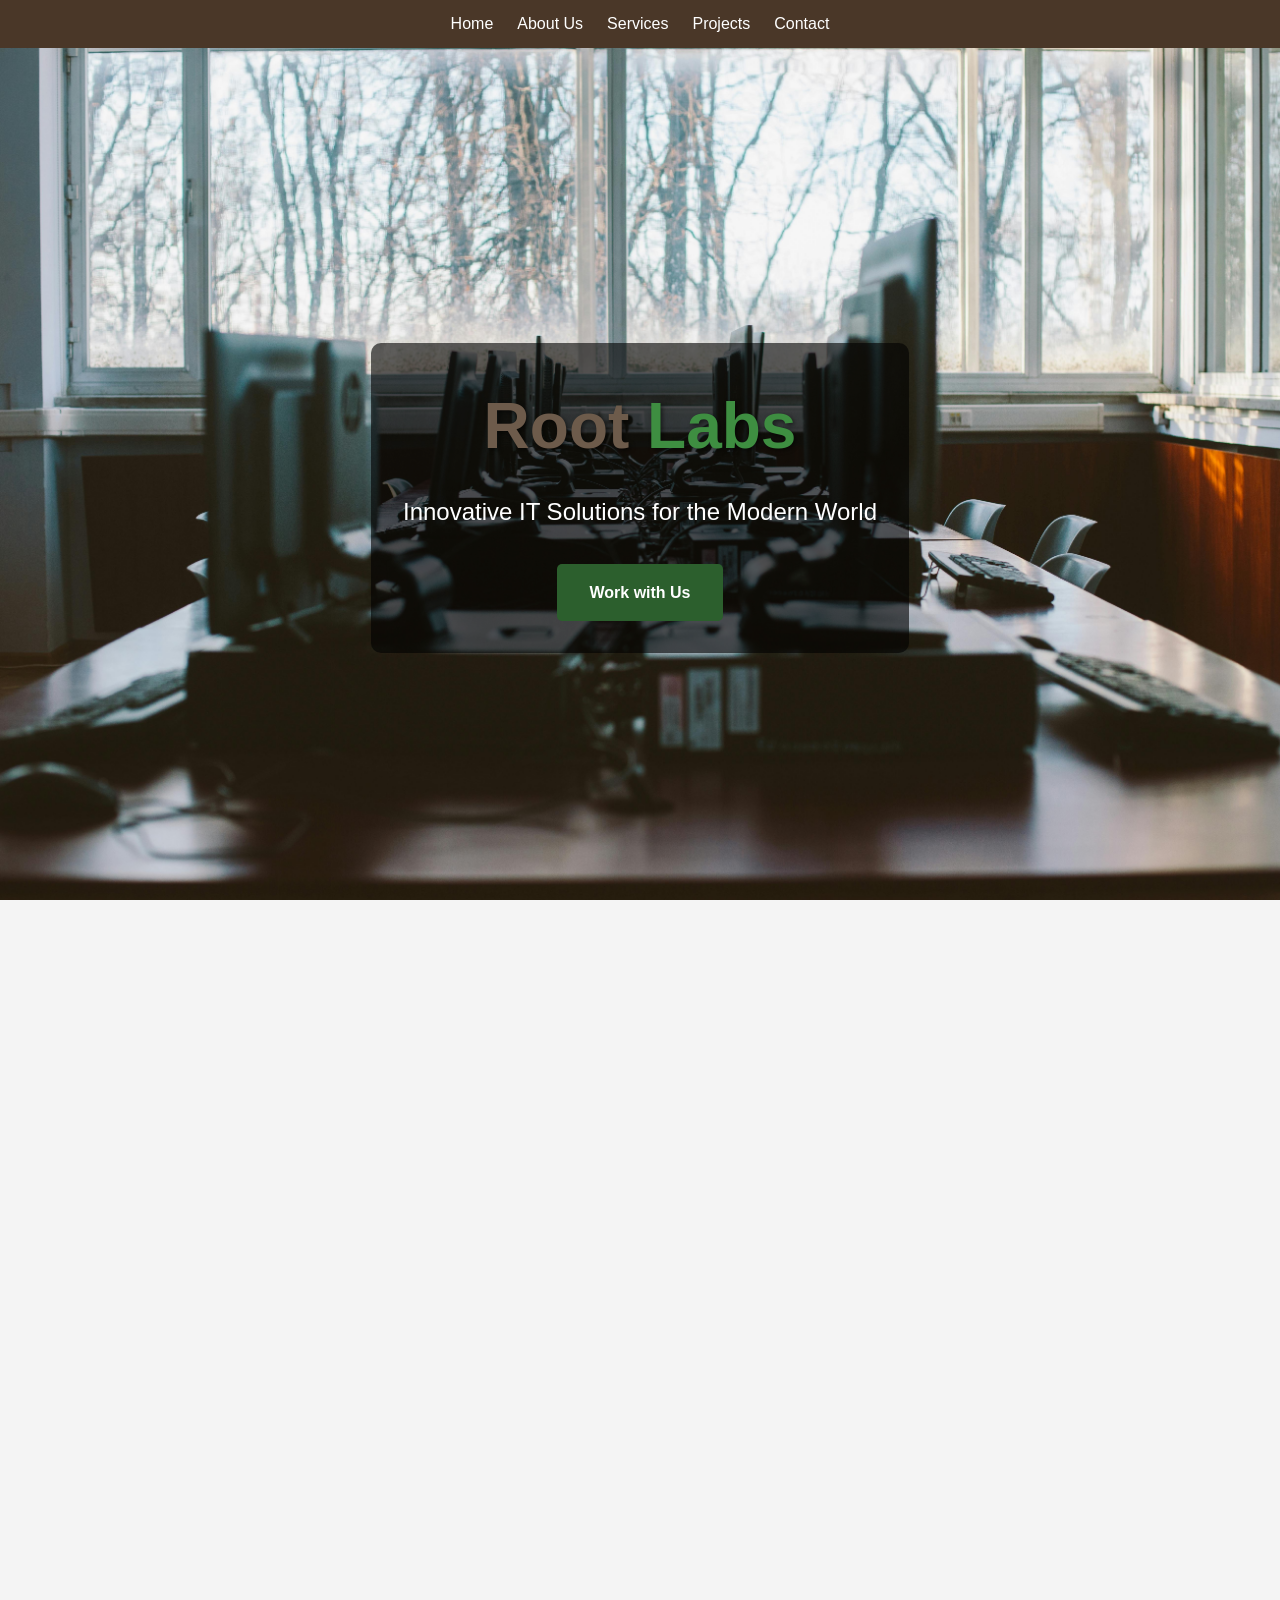
==== index.html @ 2df0085b "initial commit" ====
<!DOCTYPE html>
<html lang="en">
<head>
  <meta charset="UTF-8">
  <meta name="viewport" content="width=device-width, initial-scale=1.0">
  <title>Root Labs - Innovative IT Solutions</title>
  <link rel="stylesheet" href="style.css">
  <link rel="icon" type="image/png" href="images/root-tab-icon.png">
  <link rel="stylesheet" href="https://cdnjs.cloudflare.com/ajax/libs/font-awesome/6.1.1/css/all.min.css">
  <script src="script.js" defer></script>
</head>
<body>
  <header>
    <nav id="mainNav">
      <ul>
        <li><a href="index.html">Home</a></li>
        <li><a href="about.html">About Us</a></li>
        <li><a href="services.html">Services</a></li>
        <li><a href="projects.html">Projects</a></li>
        <li><a href="contact.html">Contact</a></li>
      </ul>
    </nav>
  </header>

  <main>
    <section class="hero">
      <div class="hero-content">
        <h1><span>Root</span> <span>Labs</span></h1>
        <p>Innovative IT Solutions for the Modern World</p>
        <a href="contact.html" class="cta-button">Work with Us</a>
      </div>
    </section>

    <section id="our-services" class="content-section">
      <h2 class="section-title">Our Services</h2>
      <div class="services-grid">
        <div class="service-item">
          <i class="fas fa-code"></i>
          <h3>Web Development</h3>
          <p>Custom websites and web applications tailored to your needs</p>
        </div>
        <div class="service-item">
          <i class="fas fa-cubes"></i>
          <h3>3D Printing</h3>
          <p>Rapid prototyping and custom manufacturing solutions</p>
        </div>
        <div class="service-item">
          <i class="fas fa-shield-alt"></i>
          <h3>Cybersecurity</h3>
          <p>Protecting your digital assets with advanced security measures</p>
        </div>
        <div class="service-item">
          <i class="fas fa-laptop-code"></i>
          <h3>Software Development</h3>
          <p>Bespoke software solutions to streamline your business processes</p>
        </div>
      </div>
    </section>

    <section id="our-projects" class="content-section">
      <h2 class="section-title">Featured Projects</h2>
      <div class="carousel-container">
        <div class="carousel">
          <div class="carousel-item">
            <img src="images/project1.jpg" alt="Web Development Project">
            <div class="project-info">
              <h3>E-commerce Platform</h3>
              <p>A scalable online store with advanced features and secure payment integration</p>
            </div>
          </div>
          <div class="carousel-item">
            <img src="images/3dprinting.jpg" alt="3D Printing Project">
            <div class="project-info">
              <h3>Custom Medical Devices</h3>
              <p>3D printed prosthetics and medical tools for improved patient care</p>
            </div>
          </div>
          <div class="carousel-item">
            <img src="images/project2.jpg" alt="Cybersecurity Project">
            <div class="project-info">
              <h3>Network Security Overhaul</h3>
              <p>Comprehensive security upgrade for a large corporate network</p>
            </div>
          </div>
        </div>
        <button class="carousel-button prev">&lt;</button>
        <button class="carousel-button next">&gt;</button>
      </div>
      <div class="carousel-indicators"></div>
    </section>

    <section id="testimonials" class="content-section">
      <h2 class="section-title">What Our Clients Say</h2>
      <div class="testimonial-container">
        <div class="testimonial">
          <p>"Root Labs transformed our online presence with a stunning website that perfectly captures our brand."</p>
          <cite>- John Doe, CEO of TechCorp</cite>
        </div>
        <div class="testimonial">
          <p>"Their 3D printing expertise helped us bring our product to market faster than we ever thought possible."</p>
          <cite>- Jane Smith, Founder of InnovateMed</cite>
        </div>
      </div>
    </section>

    <section class="cta-section">
      <h2>Ready to bring your ideas to life?</h2>
      <p>Let's collaborate on your next project and create something amazing together.</p>
      <a href="contact.html" class="cta-button">Work with Us</a>
    </section>
  </main>

  <footer>
    <div class="footer-content">
      <div class="footer-info">
        <h3>Root Labs</h3>
        <div class="footer-about">
          <p>Two IT pros with 10+ years of combined experience. We specialize in web & software development, 3D printing & design, networking, and cybersecurity.</p>
        </div>
        <div class="footer-contact">
          <p>Email: <a href="mailto:help@rootlabs.com">help@rootlabs.com</a></p>
        </div>
        <div class="footer-creators">
          <p>Founded by James Samford and Kyle King</p>
        </div>
      </div>
      <div class="footer-map">
        <iframe src="https://www.google.com/maps/embed?pb=!1m18!1m12!1m3!1d100940.14245968236!2d-87.62579146947!3d37.97467371722881!2m3!1f0!2f0!3f0!3m2!1i1024!2i768!4f13.1!3m3!1m2!1s0x886ca37b9da4a7b9%3A0x26ea92b7c0c6a6a6!2sEvansville%2C%20IN!5e0!3m2!1sen!2sus!4v1651234567890!5m2!1sen!2sus" allowfullscreen="" loading="lazy"></iframe>
      </div>
    </div>
  </footer>
</body>
</html>
---- style.css ----
/* Reset default margins and paddings */
* {
  margin: 0;
  padding: 0;
  box-sizing: border-box;
}

html,
body {
  width: 100%;
  height: 100%;
  margin: 0;
  padding: 0;
  overflow-x: hidden;
}

body {
  font-family: 'Arial', sans-serif;
  line-height: 1.6;
  color: var(--text-dark);
  background-color: var(--background-light);
}

:root {
  --root-brown: #4a3728;
  --root-brown-light: #6d5b4b;
  --labs-green: #2c5f2d;
  --labs-green-light: #3e8e41;
  --text-dark: #333333;
  --text-light: #ffffff;
  --background-light: #f4f4f4;
  --background-dark: #333333;
}

/* Navigation styles */
#mainNav {
  background-color: var(--root-brown);
  padding: 0.7rem 0;
  /* Reduced padding */
}

#mainNav ul {
  list-style-type: none;
  display: flex;
  justify-content: center;
  max-width: 1200px;
  margin: 0 auto;
  padding: 0 20px;
}

#mainNav li {
  margin: 0 12px;
  /* Slightly reduced margin */
}

#mainNav a {
  color: var(--text-light);
  text-decoration: none;
  font-size: 1rem;
  /* Slightly reduced font size */
  transition: color 0.3s ease;
}

#mainNav a:hover {
  color: var(--labs-green-light);
}

/* Hero section styles */
.hero {
  background-image: url('images/root-labs-stock-image.jpg');
  background-size: cover;
  background-position: center;
  height: 100vh;
  display: flex;
  align-items: center;
  justify-content: center;
  text-align: center;
}

.hero-content {
  background-color: rgba(0, 0, 0, 0.6);
  /* Semi-transparent black background */
  padding: 2rem;
  border-radius: 10px;
  max-width: 600px;
}

.hero h1 {
  font-size: 4rem;
  margin-bottom: 1rem;
  color: var(--text-light);
  /* Light text color for better contrast */
  text-shadow: 2px 2px 4px rgba(0, 0, 0, 0.5);
  /* Text shadow for better readability */
}

.hero h1 span:first-child {
  color: var(--root-brown-light);
}

.hero h1 span:last-child {
  color: var(--labs-green-light);
}

.hero p {
  font-size: 1.5rem;
  margin-bottom: 2rem;
  color: var(--text-light);
}

/* About page specific hero styles */
.about-hero .hero-content h1 {
  font-size: 3.5rem;
  /* Adjust as needed */
}

.about-hero .hero-content h1 span:first-child {
  color: var(--labs-green-light);
  /* "About" in green */
  display: block;
  /* Make "About" appear on its own line */
  font-size: 2.5rem;
  /* Smaller size for "About" */
  margin-bottom: 0.5rem;
}

.about-hero .hero-content h1 span:nth-child(2) {
  color: var(--root-brown-light);
  /* "Root" in brown */
}

.about-hero .hero-content h1 span:last-child {
  color: var(--labs-green-light);
  /* "Labs" in green */
}

/* Content section styles */
.content-section {
  max-width: 1200px;
  margin: 0 auto;
  padding: 4rem 2rem;
}

.section-title {
  text-align: center;
  font-size: 2.5rem;
  color: var(--root-brown);
  margin-bottom: 3rem;
}

/* Services section styles */
.services-grid {
  display: grid;
  grid-template-columns: repeat(auto-fit, minmax(250px, 1fr));
  gap: 2rem;
}

.service-item {
  background-color: var(--background-light);
  padding: 2rem;
  border-radius: 10px;
  text-align: center;
  transition: transform 0.3s ease;
  box-shadow: 0 4px 6px rgba(0, 0, 0, 0.1);
}

.service-item:hover {
  transform: translateY(-5px);
}

.service-item i {
  font-size: 3rem;
  color: var(--labs-green);
  margin-bottom: 1rem;
}

.service-item h3 {
  font-size: 1.5rem;
  margin-bottom: 1rem;
  color: var(--root-brown);
}

/* Projects section styles */
.carousel-container {
  position: relative;
  max-width: 800px;
  margin: 0 auto;
  overflow: hidden;
  border-radius: 10px;
  /* This will round the corners */
  box-shadow: 0 4px 6px rgba(0, 0, 0, 0.1);
  /* Optional: adds a subtle shadow for depth */
}

.carousel {
  display: flex;
  transition: transform 0.5s ease-in-out;
}

.carousel-item {
  flex: 0 0 100%;
  padding: 20px;
  box-sizing: border-box;
  background-color: var(--background-light);
  /* Light background */
  border: 1px solid #ddd;
  /* Light border */
}

.carousel-item img {
  width: 100%;
  height: 300px;
  object-fit: cover;
  border-radius: 10px;
  /* This will round the corners of the images */
}

.project-info {
  margin-top: 20px;
}

.carousel-button {
  position: absolute;
  top: 50%;
  transform: translateY(-50%);
  background-color: var(--root-brown);
  color: var(--text-light);
  border: none;
  padding: 10px 15px;
  cursor: pointer;
  font-size: 18px;
  transition: background-color 0.3s;
  z-index: 10;
}

.carousel-button:hover {
  background-color: var(--labs-green);
}

.carousel-button.prev {
  left: 10px;
}

.carousel-button.next {
  right: 10px;
}

/* Testimonial section styles */
.testimonial-container {
  display: flex;
  flex-wrap: wrap;
  justify-content: center;
  gap: 2rem;
}

.testimonial {
  background-color: var(--background-light);
  padding: 2rem;
  border-radius: 10px;
  max-width: 400px;
  text-align: center;
}

.testimonial p {
  font-style: italic;
  margin-bottom: 1rem;
}

.testimonial cite {
  font-weight: bold;
}

/* CTA section styles */
.cta-section {
  background-color: var(--labs-green);
  color: var(--text-light);
  text-align: center;
  padding: 4rem 2rem;
}

.cta-section h2 {
  font-size: 2.5rem;
  margin-bottom: 1rem;
}

.cta-section p {
  font-size: 1.2rem;
  margin-bottom: 2rem;
}

.cta-button {
  display: inline-block;
  background-color: var(--labs-green);
  color: var(--text-light);
  padding: 1rem 2rem;
  border-radius: 5px;
  text-decoration: none;
  font-weight: bold;
  transition: background-color 0.3s ease;
}

.cta-button:hover {
  background-color: var(--root-brown);
}

/* Footer styles */
footer {
  background-color: var(--root-brown);
  color: var(--text-light);
  padding: 20px 0;
  /* Reduced padding */
}

.footer-content {
  display: flex;
  justify-content: space-between;
  max-width: 1200px;
  margin: 0 auto;
  padding: 0 20px;
}

.footer-info {
  flex: 1;
  margin-right: 20px;
  /* Reduced margin */
}

.footer-map {
  flex: 1;
  height: 200px;
  /* Reduced height */
  max-width: 300px;
  /* Added max-width to limit map size */
}

.footer-map iframe {
  width: 100%;
  height: 100%;
  border: none;
}

.footer-about {
  margin-top: 10px;
  /* Reduced margin */
  font-size: 0.9em;
  /* Slightly smaller font */
  line-height: 1.3;
  /* Reduced line height */
}

.footer-contact {
  margin-top: 10px;
  /* Reduced margin */
}

.footer-creators {
  margin-top: 5px;
  /* Reduced margin */
  font-size: 0.8em;
  /* Smaller font */
}

.footer-info h3 {
  margin-bottom: 5px;
  /* Reduced margin */
  font-size: 1.1em;
  /* Slightly smaller font */
}

.footer-contact a {
  color: var(--labs-green-light);
  text-decoration: none;
}

.footer-contact a:hover {
  text-decoration: underline;
}

/* Responsive adjustments */
@media (max-width: 768px) {
  .footer-content {
    flex-direction: column;
  }

  .footer-info,
  .footer-map {
    margin-right: 0;
    margin-bottom: 20px;
  }

  .footer-map {
    max-width: 100%;
    /* Allow full width on small screens */
  }
}

/* Responsive design */
@media (max-width: 768px) {
  .hero h1 {
    font-size: 3rem;
  }

  .hero p {
    font-size: 1.2rem;
  }

  .section-title {
    font-size: 2rem;
  }

  .footer-content {
    flex-direction: column;
  }

  .footer-info,
  .footer-map {
    margin-right: 0;
    margin-bottom: 2rem;
  }
}

/* Carousel indicators */
.carousel-indicators {
  text-align: center;
  margin-top: 10px;
}

.indicator {
  display: inline-block;
  width: 10px;
  height: 10px;
  border-radius: 50%;
  background-color: #bbb;
  margin: 0 5px;
  cursor: pointer;
}

.indicator.active {
  background-color: #333;
}

/* About page styles */
.about-header {
  background-color: var(--root-brown-light);
  color: var(--text-light);
  padding: 4rem 2rem;
  text-align: center;
}

.about-header h1 {
  font-size: 3rem;
  color: var(--text-light);
  margin-bottom: 1rem;
}

.about-header p {
  font-size: 1.2rem;
  color: var(--background-light);
  max-width: 600px;
  margin: 0 auto;
}

.team-section {
  padding: 4rem 2rem;
  background-color: var(--background-light);
}

.team-members {
  display: flex;
  flex-wrap: wrap;
  justify-content: center;
  gap: 4rem;
  max-width: 1200px;
  margin: 0 auto;
}

.team-member {
  flex-basis: calc(50% - 2rem);
  max-width: 500px;
  display: flex;
  flex-direction: column;
  align-items: center;
}

.team-photo-container {
  width: 250px;
  height: 250px;
  border-radius: 50%;
  overflow: hidden;
  margin-bottom: 2rem;
  box-shadow: 0 4px 6px rgba(0, 0, 0, 0.1);
}

.team-photo {
  width: 100%;
  height: 100%;
  object-fit: cover;
}

.team-info {
  text-align: center;
}

.team-info h3 {
  font-size: 1.8rem;
  margin-bottom: 0.5rem;
  color: var(--root-brown);
}

.role {
  color: var(--labs-green);
  font-weight: bold;
  margin-bottom: 1rem;
  font-size: 1.1rem;
}

.team-info p {
  margin-bottom: 1rem;
  color: var(--text-dark);
  line-height: 1.6;
}

.skills {
  list-style-type: none;
  padding: 0;
  margin-top: 1rem;
  display: flex;
  flex-wrap: wrap;
  justify-content: center;
}

.skills li {
  background-color: var(--labs-green-light);
  padding: 0.3rem 0.8rem;
  border-radius: 20px;
  margin: 0.25rem;
  font-size: 0.9rem;
  color: var(--text-light);
}

@media (max-width: 768px) {
  .team-member {
    flex-basis: 100%;
  }
}

/* Services page styles */
.services-hero {
  background-image: url('images/root-labs-stock-image.jpg');
  /* Replace with your services hero image */
}

/* Projects page styles */
.projects-hero {
  background-image: url('images/root-labs-stock-image.jpg');
  /* Replace with your projects hero image */
}

.projects-grid {
  display: grid;
  grid-template-columns: repeat(auto-fit, minmax(250px, 1fr));
  gap: 2rem;
}

.project-item {
  background-color: var(--background-light);
  border-radius: 10px;
  overflow: hidden;
  box-shadow: 0 4px 6px rgba(0, 0, 0, 0.1);
  transition: transform 0.3s ease;
}

.project-item:hover {
  transform: translateY(-5px);
}

.project-item img {
  width: 100%;
  height: 200px;
  object-fit: cover;
}

.project-item h3 {
  font-size: 1.3rem;
  margin: 1rem;
  color: var(--root-brown);
}

.project-item p {
  margin: 0 1rem 1rem;
  font-size: 0.9rem;
}

.project-link {
  display: inline-block;
  margin: 0 1rem 1rem;
  color: var(--labs-green);
  text-decoration: none;
  font-weight: bold;
  transition: color 0.3s ease;
}

.project-link:hover {
  color: var(--root-brown);
}

.project-link i {
  margin-left: 5px;
}

/* Contact page styles */
.contact-section {
  background-color: #f8f9fa;
  padding: 4rem 0;
}

.contact-container {
  display: flex;
  max-width: 1200px;
  margin: 0 auto;
  gap: 4rem;
}

.contact-info,
.contact-form {
  flex: 1;
}

.contact-info h2 {
  color: var(--root-brown);
  font-size: 2.5rem;
  margin-bottom: 1rem;
}

.contact-info p {
  color: #6c757d;
  margin-bottom: 2rem;
  line-height: 1.6;
}

.contact-details {
  list-style-type: none;
  padding: 0;
}

.contact-details li {
  display: flex;
  align-items: center;
  margin-bottom: 1rem;
  color: #495057;
}

.contact-details i {
  color: var(--labs-green);
  font-size: 1.2rem;
  margin-right: 1rem;
  width: 20px;
  text-align: center;
}

.contact-details span {
  font-weight: bold;
  margin-right: 0.5rem;
}

.contact-details a {
  color: var(--labs-green);
  text-decoration: none;
  transition: color 0.3s ease;
}

.contact-details a:hover {
  color: var(--root-brown);
}

@media (max-width: 768px) {
  .contact-container {
    flex-direction: column;
  }
}

.contact-form h2 {
  color: var(--root-brown);
  font-size: 2.5rem;
  margin-bottom: 1rem;
}

.form-group {
  margin-bottom: 1.5rem;
}

.form-group label {
  display: block;
  margin-bottom: 0.5rem;
  color: #495057;
  font-weight: bold;
}

.form-group input,
.form-group textarea {
  width: 100%;
  padding: 0.75rem;
  border: 1px solid #ced4da;
  border-radius: 4px;
  font-size: 1rem;
  transition: border-color 0.3s ease;
}

.form-group input:focus,
.form-group textarea:focus {
  outline: none;
  border-color: var(--labs-green);
  box-shadow: 0 0 0 0.2rem rgba(46, 125, 50, 0.25);
}

.form-group textarea {
  height: 150px;
  resize: vertical;
}

.submit-btn {
  background-color: var(--labs-green);
  color: #ffffff;
  border: none;
  padding: 0.75rem 1.5rem;
  font-size: 1rem;
  border-radius: 4px;
  cursor: pointer;
  transition: background-color 0.3s ease;
}

.submit-btn:hover {
  background-color: var(--root-brown);
}

@media (max-width: 768px) {
  .contact-form {
    margin-top: 2rem;
  }
}

.about-hero {
  background-image: url('images/root-labs-stock-image.jpg');
  background-size: cover;
  background-position: center;
}

.about-section,
.mission-section,
.team-section {
  padding: 4rem 0;
}

.about-container,
.mission-container {
  max-width: 1200px;
  margin: 0 auto;
  padding: 0 2rem;
}

.about-container {
  display: flex;
  align-items: center;
  gap: 4rem;
}

.about-text {
  flex: 1;
}

.about-image {
  flex: 1;
}

.about-image img {
  width: 100%;
  border-radius: 8px;
  box-shadow: 0 4px 6px rgba(0, 0, 0, 0.1);
}

.about-section h2,
.mission-section h2,
.team-section h2 {
  color: var(--root-brown);
  font-size: 2.5rem;
  margin-bottom: 1.5rem;
}

.about-section p,
.mission-section p {
  color: #495057;
  line-height: 1.6;
  margin-bottom: 1rem;
}

.mission-section {
  background-color: #f8f9fa;
}

.team-section {
  text-align: center;
}

.team-container {
  display: flex;
  justify-content: center;
  gap: 4rem;
  margin-top: 2rem;
}

.team-member {
  max-width: 300px;
}

.team-member img {
  width: 200px;
  height: 200px;
  border-radius: 50%;
  object-fit: cover;
  margin-bottom: 1rem;
}

.team-member h3 {
  color: var(--labs-green);
  margin-bottom: 0.5rem;
}

.team-member p {
  color: #6c757d;
}

@media (max-width: 768px) {
  .about-container {
    flex-direction: column;
  }

  .team-container {
    flex-direction: column;
    align-items: center;
  }
}
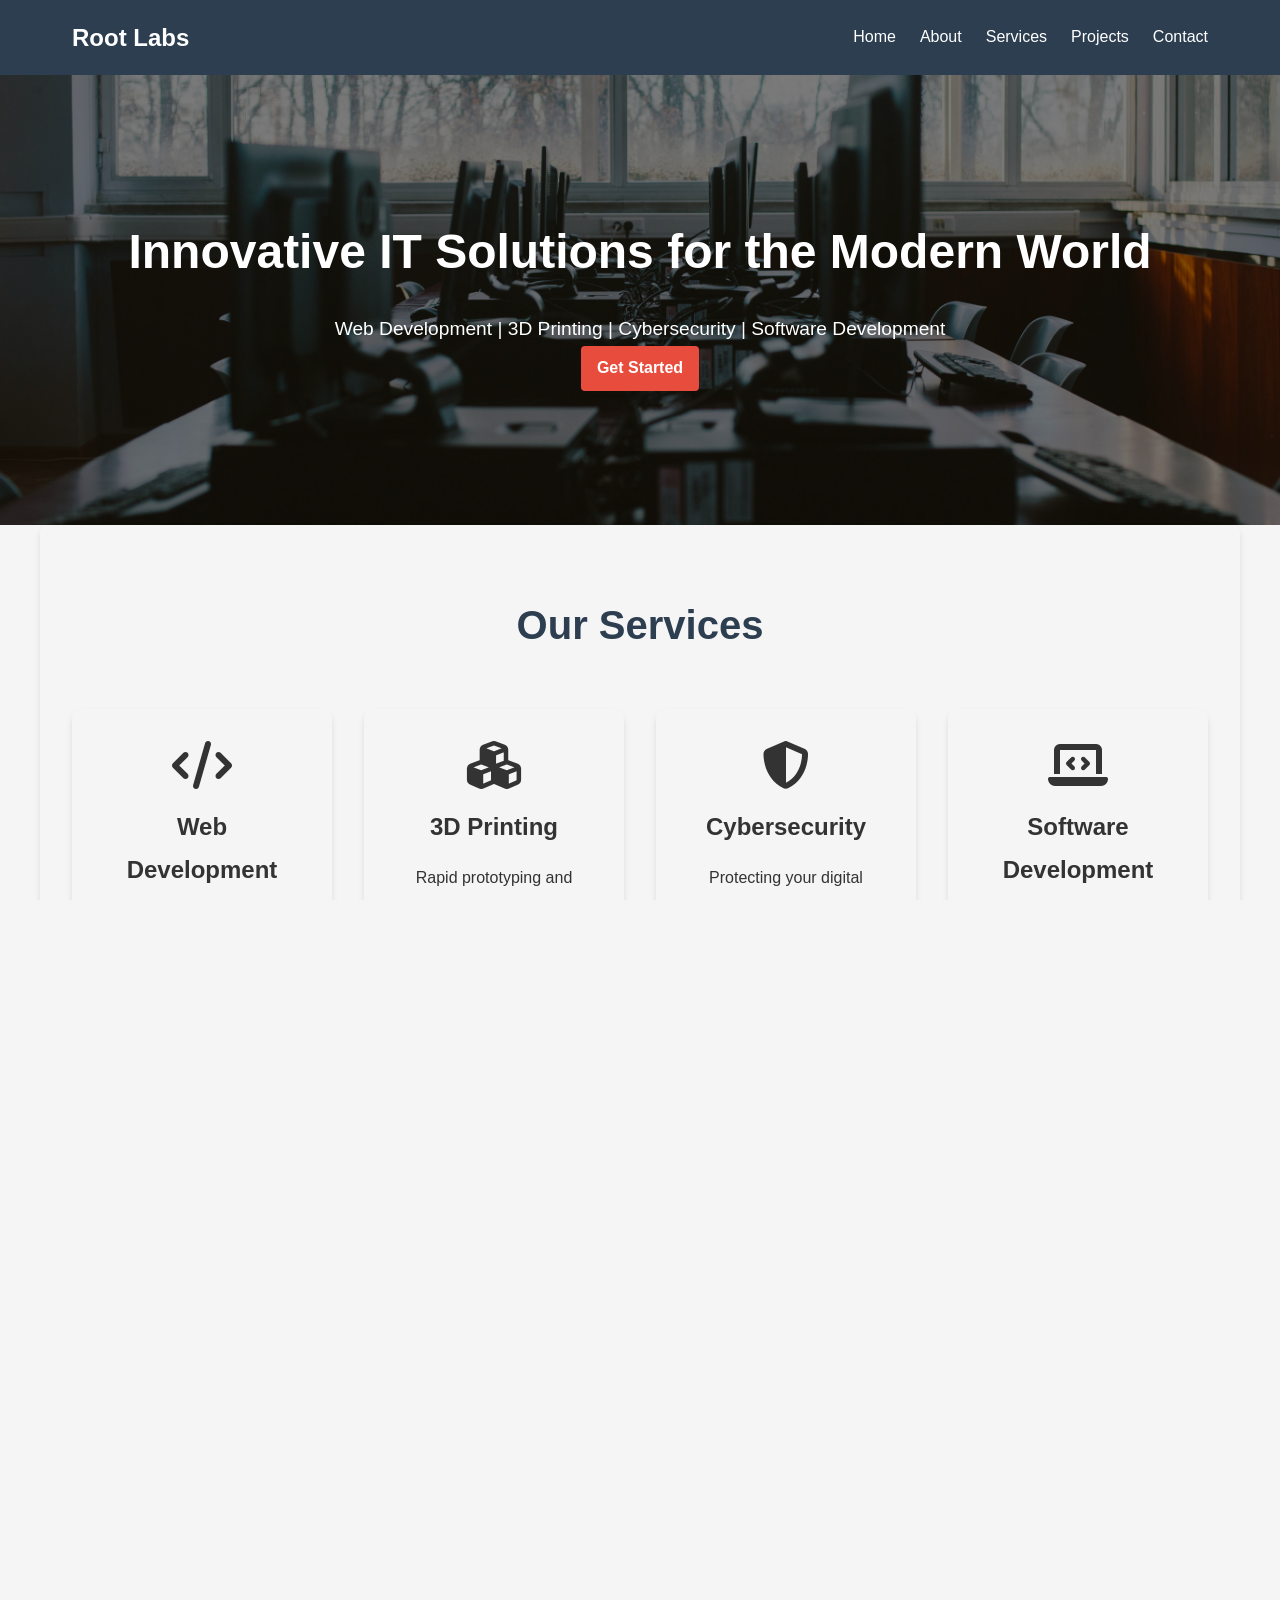
==== commit 87a088a2: "version 0.2" ====
--- a/index.html
+++ b/index.html
@@ -12,9 +12,10 @@
 <body>
   <header>
     <nav id="mainNav">
+      <div class="logo">Root Labs</div>
       <ul>
         <li><a href="index.html">Home</a></li>
-        <li><a href="about.html">About Us</a></li>
+        <li><a href="about.html">About</a></li>
         <li><a href="services.html">Services</a></li>
         <li><a href="projects.html">Projects</a></li>
         <li><a href="contact.html">Contact</a></li>
@@ -23,11 +24,11 @@
   </header>
 
   <main>
-    <section class="hero">
+    <section class="hero home-hero">
       <div class="hero-content">
-        <h1><span>Root</span> <span>Labs</span></h1>
-        <p>Innovative IT Solutions for the Modern World</p>
-        <a href="contact.html" class="cta-button">Work with Us</a>
+        <h1>Innovative IT Solutions for the <span>Modern World</span></h1>
+        <p>Web Development | 3D Printing | Cybersecurity | Software Development</p>
+        <a href="contact.html" class="cta-button">Get Started</a>
       </div>
     </section>
 
@@ -57,40 +58,29 @@
       </div>
     </section>
 
-    <section id="our-projects" class="content-section">
+    <section id="featured-projects" class="content-section">
       <h2 class="section-title">Featured Projects</h2>
-      <div class="carousel-container">
-        <div class="carousel">
-          <div class="carousel-item">
-            <img src="images/project1.jpg" alt="Web Development Project">
-            <div class="project-info">
-              <h3>E-commerce Platform</h3>
-              <p>A scalable online store with advanced features and secure payment integration</p>
-            </div>
-          </div>
-          <div class="carousel-item">
-            <img src="images/3dprinting.jpg" alt="3D Printing Project">
-            <div class="project-info">
-              <h3>Custom Medical Devices</h3>
-              <p>3D printed prosthetics and medical tools for improved patient care</p>
-            </div>
-          </div>
-          <div class="carousel-item">
-            <img src="images/project2.jpg" alt="Cybersecurity Project">
-            <div class="project-info">
-              <h3>Network Security Overhaul</h3>
-              <p>Comprehensive security upgrade for a large corporate network</p>
-            </div>
-          </div>
+      <div class="project-grid">
+        <div class="project-item">
+          <img src="images/project1.jpg" alt="E-commerce Platform">
+          <h3>E-commerce Platform</h3>
+          <p>Scalable online store with advanced features</p>
         </div>
-        <button class="carousel-button prev">&lt;</button>
-        <button class="carousel-button next">&gt;</button>
+        <div class="project-item">
+          <img src="images/3dprinting.jpg" alt="Custom Medical Devices">
+          <h3>Custom Medical Devices</h3>
+          <p>3D printed prosthetics and medical tools</p>
+        </div>
+        <div class="project-item">
+          <img src="images/project2.jpg" alt="Network Security Overhaul">
+          <h3>Network Security Overhaul</h3>
+          <p>Comprehensive security upgrade for corporate networks</p>
+        </div>
       </div>
-      <div class="carousel-indicators"></div>
     </section>
 
     <section id="testimonials" class="content-section">
-      <h2 class="section-title">What Our Clients Say</h2>
+      <h2 class="section-title">Client Testimonials</h2>
       <div class="testimonial-container">
         <div class="testimonial">
           <p>"Root Labs transformed our online presence with a stunning website that perfectly captures our brand."</p>
@@ -105,29 +95,35 @@
 
     <section class="cta-section">
       <h2>Ready to bring your ideas to life?</h2>
-      <p>Let's collaborate on your next project and create something amazing together.</p>
       <a href="contact.html" class="cta-button">Work with Us</a>
     </section>
   </main>
 
   <footer>
     <div class="footer-content">
-      <div class="footer-info">
-        <h3>Root Labs</h3>
-        <div class="footer-about">
-          <p>Two IT pros with 10+ years of combined experience. We specialize in web & software development, 3D printing & design, networking, and cybersecurity.</p>
+        <div class="footer-info">
+            <h3>Root Labs</h3>
+            <p class="footer-about">Web & software development, 3D printing & design, networking, and cybersecurity.</p>
+            <div class="footer-contact">
+                <p>Email: <a href="mailto:help@rootlabs.com">help@rootlabs.com</a></p>
+            </div>
+            <div class="social-icons">
+                <a href="#" target="_blank" aria-label="Facebook"><i class="fab fa-facebook"></i></a>
+                <a href="#" target="_blank" aria-label="YouTube"><i class="fab fa-youtube"></i></a>
+                <a href="#" target="_blank" aria-label="Twitter"><i class="fab fa-twitter"></i></a>
+                <a href="#" target="_blank" aria-label="TikTok"><i class="fab fa-tiktok"></i></a>
+            </div>
         </div>
-        <div class="footer-contact">
-          <p>Email: <a href="mailto:help@rootlabs.com">help@rootlabs.com</a></p>
+        <div class="footer-map">
+            <iframe src="https://www.google.com/maps/embed?pb=!1m18!1m12!1m3!1d3437.1751349614807!2d-77.41812548492876!3d37.54398813339467!2m3!1f0!2f0!3f0!3m2!1i1024!2i768!4f13.1!3m3!1m2!1s0x89b1116bb67fd823%3A0x3b99c72369a2d963!2s1717%20E%20Cary%20St%2C%20Richmond%2C%20VA%2023223!5e0!3m2!1sen!2sus!4v1679590070907!5m2!1sen!2sus" width="100%" height="100%" style="border:0;" allowfullscreen="" loading="lazy" referrerpolicy="no-referrer-when-downgrade"></iframe>
         </div>
-        <div class="footer-creators">
-          <p>Founded by James Samford and Kyle King</p>
-        </div>
-      </div>
-      <div class="footer-map">
-        <iframe src="https://www.google.com/maps/embed?pb=!1m18!1m12!1m3!1d100940.14245968236!2d-87.62579146947!3d37.97467371722881!2m3!1f0!2f0!3f0!3m2!1i1024!2i768!4f13.1!3m3!1m2!1s0x886ca37b9da4a7b9%3A0x26ea92b7c0c6a6a6!2sEvansville%2C%20IN!5e0!3m2!1sen!2sus!4v1651234567890!5m2!1sen!2sus" allowfullscreen="" loading="lazy"></iframe>
-      </div>
     </div>
-  </footer>
+    <div class="footer-creators">
+        <p>Founded by James Samford and Kyle King</p>
+    </div>
+</footer>
+
+  <!-- Add this at the end of your body tag -->
+  <button id="back-to-top" title="Back to Top">↑</button>
 </body>
 </html>
--- a/style.css
+++ b/style.css
@@ -16,122 +16,147 @@
 
 body {
   font-family: 'Arial', sans-serif;
-  line-height: 1.6;
-  color: var(--text-dark);
-  background-color: var(--background-light);
+  line-height: 1.8;
+  color: var(--text-color);
+  background-color: var(--background-color);
 }
 
 :root {
-  --root-brown: #4a3728;
-  --root-brown-light: #6d5b4b;
-  --labs-green: #2c5f2d;
-  --labs-green-light: #3e8e41;
-  --text-dark: #333333;
-  --text-light: #ffffff;
-  --background-light: #f4f4f4;
-  --background-dark: #333333;
-}
-
-/* Navigation styles */
+  --primary-color: #2c3e50;
+  --secondary-color: #3498db;
+  --text-color: #333;
+  --background-color: #f5f5f5;
+  --accent-color: #e74c3c;
+}
+
+/* Header and navigation styles */
+header {
+  background-color: var(--primary-color);
+  padding: 1rem 0;
+}
+
 #mainNav {
-  background-color: var(--root-brown);
-  padding: 0.7rem 0;
-  /* Reduced padding */
-}
-
-#mainNav ul {
-  list-style-type: none;
   display: flex;
-  justify-content: center;
+  justify-content: space-between;
+  align-items: center;
   max-width: 1200px;
   margin: 0 auto;
-  padding: 0 20px;
+  padding: 0 2rem;
+}
+
+.logo {
+  font-size: 1.5rem;
+  font-weight: bold;
+  color: white;
+}
+
+#mainNav ul {
+  display: flex;
+  list-style-type: none;
 }
 
 #mainNav li {
-  margin: 0 12px;
-  /* Slightly reduced margin */
+  margin-left: 1.5rem;
 }
 
 #mainNav a {
-  color: var(--text-light);
+  color: white;
   text-decoration: none;
   font-size: 1rem;
-  /* Slightly reduced font size */
   transition: color 0.3s ease;
+  position: relative;
 }
 
 #mainNav a:hover {
-  color: var(--labs-green-light);
+  color: var(--secondary-color);
+}
+
+#mainNav a::after {
+  content: '';
+  position: absolute;
+  width: 0;
+  height: 2px;
+  bottom: -5px;
+  left: 0;
+  background-color: var(--secondary-color);
+  transition: width 0.3s ease;
+}
+
+#mainNav a:hover::after {
+  width: 100%;
 }
 
 /* Hero section styles */
 .hero {
-  background-image: url('images/root-labs-stock-image.jpg');
   background-size: cover;
   background-position: center;
-  height: 100vh;
+  height: 50vh;
   display: flex;
   align-items: center;
   justify-content: center;
+  position: relative;
+  color: white;
+}
+
+.hero::before {
+  content: '';
+  position: absolute;
+  top: 0;
+  left: 0;
+  right: 0;
+  bottom: 0;
+  background-color: rgba(0, 0, 0, 0.5);
+}
+
+.hero-content {
+  position: relative;
+  z-index: 1;
   text-align: center;
 }
 
-.hero-content {
-  background-color: rgba(0, 0, 0, 0.6);
-  /* Semi-transparent black background */
-  padding: 2rem;
-  border-radius: 10px;
-  max-width: 600px;
-}
-
 .hero h1 {
-  font-size: 4rem;
+  font-size: 3rem;
   margin-bottom: 1rem;
-  color: var(--text-light);
-  /* Light text color for better contrast */
-  text-shadow: 2px 2px 4px rgba(0, 0, 0, 0.5);
-  /* Text shadow for better readability */
-}
-
-.hero h1 span:first-child {
-  color: var(--root-brown-light);
-}
-
-.hero h1 span:last-child {
-  color: var(--labs-green-light);
 }
 
 .hero p {
-  font-size: 1.5rem;
-  margin-bottom: 2rem;
-  color: var(--text-light);
-}
-
-/* About page specific hero styles */
-.about-hero .hero-content h1 {
-  font-size: 3.5rem;
-  /* Adjust as needed */
-}
-
-.about-hero .hero-content h1 span:first-child {
-  color: var(--labs-green-light);
-  /* "About" in green */
-  display: block;
-  /* Make "About" appear on its own line */
-  font-size: 2.5rem;
-  /* Smaller size for "About" */
-  margin-bottom: 0.5rem;
-}
-
-.about-hero .hero-content h1 span:nth-child(2) {
-  color: var(--root-brown-light);
-  /* "Root" in brown */
-}
-
-.about-hero .hero-content h1 span:last-child {
-  color: var(--labs-green-light);
-  /* "Labs" in green */
+  font-size: 1.2rem;
+}
+
+/* Specific hero styles */
+.services-hero {
+  background-image: url('images/root-labs-stock-image.jpg');
+}
+
+.projects-hero {
+  background-image: url('images/root-labs-stock-image.jpg');
+}
+
+.home-hero {
+  background-image: url('images/root-labs-stock-image.jpg');
+}
+
+.about-hero {
+  background-image: url('images/root-labs-stock-image.jpg');
+}
+
+.contact-hero {
+  background-image: url('images/root-labs-stock-image.jpg');
+}
+
+.cta-button {
+  display: inline-block;
+  background-color: var(--accent-color);
+  color: white;
+  padding: 0.75rem 1.5rem;
+  text-decoration: none;
+  border-radius: 4px;
+  font-weight: bold;
+  transition: background-color 0.3s ease;
+}
+
+.cta-button:hover {
+  background-color: #c0392b;
 }
 
 /* Content section styles */
@@ -139,12 +164,15 @@
   max-width: 1200px;
   margin: 0 auto;
   padding: 4rem 2rem;
+  box-shadow: 0 4px 6px rgba(0, 0, 0, 0.1);
+  border-radius: 8px;
+  margin-bottom: 2rem;
 }
 
 .section-title {
   text-align: center;
   font-size: 2.5rem;
-  color: var(--root-brown);
+  color: var(--primary-color);
   margin-bottom: 3rem;
 }
 
@@ -181,68 +209,56 @@
 }
 
 /* Projects section styles */
-.carousel-container {
-  position: relative;
-  max-width: 800px;
-  margin: 0 auto;
+.project-grid {
+  display: grid;
+  grid-template-columns: repeat(auto-fit, minmax(250px, 1fr));
+  gap: 2rem;
+}
+
+.project-item {
+  background-color: var(--background-light);
+  border-radius: 10px;
   overflow: hidden;
-  border-radius: 10px;
-  /* This will round the corners */
   box-shadow: 0 4px 6px rgba(0, 0, 0, 0.1);
-  /* Optional: adds a subtle shadow for depth */
-}
-
-.carousel {
-  display: flex;
-  transition: transform 0.5s ease-in-out;
-}
-
-.carousel-item {
-  flex: 0 0 100%;
-  padding: 20px;
-  box-sizing: border-box;
-  background-color: var(--background-light);
-  /* Light background */
-  border: 1px solid #ddd;
-  /* Light border */
-}
-
-.carousel-item img {
+  transition: transform 0.3s ease;
+}
+
+.project-item:hover {
+  transform: translateY(-5px);
+}
+
+.project-item img {
   width: 100%;
-  height: 300px;
+  height: 200px;
   object-fit: cover;
-  border-radius: 10px;
-  /* This will round the corners of the images */
-}
-
-.project-info {
-  margin-top: 20px;
-}
-
-.carousel-button {
-  position: absolute;
-  top: 50%;
-  transform: translateY(-50%);
-  background-color: var(--root-brown);
-  color: var(--text-light);
-  border: none;
-  padding: 10px 15px;
-  cursor: pointer;
-  font-size: 18px;
-  transition: background-color 0.3s;
-  z-index: 10;
-}
-
-.carousel-button:hover {
-  background-color: var(--labs-green);
-}
-
-.carousel-button.prev {
-  left: 10px;
-}
-
-.carousel-button.next {
-  right: 10px;
+}
+
+.project-item h3 {
+  font-size: 1.3rem;
+  margin: 1rem;
+  color: var(--root-brown);
+}
+
+.project-item p {
+  margin: 0 1rem 1rem;
+  font-size: 0.9rem;
+}
+
+.project-link {
+  display: inline-block;
+  margin: 0 1rem 1rem;
+  color: var(--labs-green);
+  text-decoration: none;
+  font-weight: bold;
+  transition: color 0.3s ease;
+}
+
+.project-link:hover {
+  color: var(--root-brown);
+}
+
+.project-link i {
+  margin-left: 5px;
 }
 
 /* Testimonial section styles */
@@ -290,10 +306,10 @@
 
 .cta-button {
   display: inline-block;
-  background-color: var(--labs-green);
-  color: var(--text-light);
-  padding: 1rem 2rem;
-  border-radius: 5px;
+  background-color: var(--accent-color);
+  color: white;
+  padding: 0.5rem 1rem;
+  border-radius: 4px;
   text-decoration: none;
   font-weight: bold;
   transition: background-color 0.3s ease;
@@ -305,10 +321,9 @@
 
 /* Footer styles */
 footer {
-  background-color: var(--root-brown);
-  color: var(--text-light);
-  padding: 20px 0;
-  /* Reduced padding */
+  background-color: var(--primary-color);
+  color: white;
+  padding: 2rem 0 0;
 }
 
 .footer-content {
@@ -316,64 +331,51 @@
   justify-content: space-between;
   max-width: 1200px;
   margin: 0 auto;
-  padding: 0 20px;
-}
-
-.footer-info {
+  padding: 0 2rem;
+}
+
+.footer-info, .footer-map {
   flex: 1;
-  margin-right: 20px;
-  /* Reduced margin */
-}
-
-.footer-map {
-  flex: 1;
-  height: 200px;
-  /* Reduced height */
-  max-width: 300px;
-  /* Added max-width to limit map size */
-}
-
-.footer-map iframe {
-  width: 100%;
-  height: 100%;
-  border: none;
+}
+
+.footer-info h3 {
+  margin-bottom: 1rem;
 }
 
 .footer-about {
-  margin-top: 10px;
-  /* Reduced margin */
-  font-size: 0.9em;
-  /* Slightly smaller font */
-  line-height: 1.3;
-  /* Reduced line height */
-}
-
-.footer-contact {
-  margin-top: 10px;
-  /* Reduced margin */
-}
-
-.footer-creators {
-  margin-top: 5px;
-  /* Reduced margin */
-  font-size: 0.8em;
-  /* Smaller font */
-}
-
-.footer-info h3 {
-  margin-bottom: 5px;
-  /* Reduced margin */
-  font-size: 1.1em;
-  /* Slightly smaller font */
+  margin-bottom: 1rem;
 }
 
 .footer-contact a {
-  color: var(--labs-green-light);
+  color: white;
   text-decoration: none;
 }
 
 .footer-contact a:hover {
   text-decoration: underline;
+}
+
+.footer-map {
+  height: 200px;
+}
+
+.footer-creators {
+  text-align: center;
+  padding: 1rem 0;
+  margin-top: 2rem;
+  border-top: 1px solid rgba(255, 255, 255, 0.1);
+  font-size: 0.9rem;
+  color: rgba(255, 255, 255, 0.6);
+}
+
+@media (max-width: 768px) {
+  .footer-content {
+    flex-direction: column;
+  }
+
+  .footer-map {
+    margin-top: 2rem;
+  }
 }
 
 /* Responsive adjustments */
@@ -440,402 +442,308 @@
 }
 
 /* About page styles */
-.about-header {
-  background-color: var(--root-brown-light);
-  color: var(--text-light);
-  padding: 4rem 2rem;
-  text-align: center;
-}
-
-.about-header h1 {
-  font-size: 3rem;
-  color: var(--text-light);
-  margin-bottom: 1rem;
-}
-
-.about-header p {
-  font-size: 1.2rem;
-  color: var(--background-light);
-  max-width: 600px;
-  margin: 0 auto;
+.about-page {
+    background-color: #f8f9fa;
+}
+
+.about-hero {
+    background-image: url('images/root-labs-stock-image.jpg');
+    background-size: cover;
+    background-position: center;
+    height: 50vh;
+    display: flex;
+    align-items: center;
+    justify-content: center;
+    color: white;
+    position: relative;
+}
+
+.about-hero::before {
+    content: '';
+    position: absolute;
+    top: 0;
+    left: 0;
+    right: 0;
+    bottom: 0;
+    background: rgba(0, 0, 0, 0.5);
+}
+
+.hero-content {
+    text-align: center;
+    position: relative;
+    z-index: 1;
+}
+
+.about-hero h1 {
+    font-size: 3rem;
+    margin-bottom: 1rem;
+}
+
+.about-hero span {
+    color: var(--secondary-color);
+}
+
+.about-hero p {
+    font-size: 1.2rem;
+}
+
+.about-intro {
+    padding: 4rem 0;
+}
+
+.about-intro .container {
+    max-width: 800px;
+    margin: 0 auto;
+    text-align: center;
+}
+
+.about-intro h2 {
+    color: var(--primary-color);
+    font-size: 2rem;
+    margin-bottom: 1rem;
+}
+
+.about-intro p {
+    font-size: 1.1rem;
+    line-height: 1.6;
 }
 
 .team-section {
-  padding: 4rem 2rem;
-  background-color: var(--background-light);
+    background-color: white;
+    padding: 4rem 0;
+}
+
+.team-section .container {
+    max-width: 900px;
+    margin: 0 auto;
+    padding: 0 2rem;
+}
+
+.team-section h2 {
+    text-align: center;
+    color: var(--primary-color);
+    font-size: 2rem;
+    margin-bottom: 2rem;
 }
 
 .team-members {
-  display: flex;
-  flex-wrap: wrap;
-  justify-content: center;
-  gap: 4rem;
-  max-width: 1200px;
-  margin: 0 auto;
+    display: flex;
+    flex-direction: column;
+    gap: 2rem;
 }
 
 .team-member {
-  flex-basis: calc(50% - 2rem);
-  max-width: 500px;
-  display: flex;
-  flex-direction: column;
-  align-items: center;
-}
-
-.team-photo-container {
-  width: 250px;
-  height: 250px;
-  border-radius: 50%;
-  overflow: hidden;
-  margin-bottom: 2rem;
-  box-shadow: 0 4px 6px rgba(0, 0, 0, 0.1);
-}
-
-.team-photo {
-  width: 100%;
-  height: 100%;
-  object-fit: cover;
-}
-
-.team-info {
-  text-align: center;
-}
-
-.team-info h3 {
-  font-size: 1.8rem;
-  margin-bottom: 0.5rem;
-  color: var(--root-brown);
-}
-
-.role {
-  color: var(--labs-green);
-  font-weight: bold;
-  margin-bottom: 1rem;
-  font-size: 1.1rem;
-}
-
-.team-info p {
-  margin-bottom: 1rem;
-  color: var(--text-dark);
-  line-height: 1.6;
-}
-
-.skills {
-  list-style-type: none;
-  padding: 0;
-  margin-top: 1rem;
-  display: flex;
-  flex-wrap: wrap;
-  justify-content: center;
-}
-
-.skills li {
-  background-color: var(--labs-green-light);
-  padding: 0.3rem 0.8rem;
-  border-radius: 20px;
-  margin: 0.25rem;
-  font-size: 0.9rem;
-  color: var(--text-light);
+    background-color: #f8f9fa;
+    border-radius: 10px;
+    overflow: hidden;
+    box-shadow: 0 4px 10px rgba(0, 0, 0, 0.1);
+    display: flex;
+    align-items: center;
+    transition: transform 0.3s ease, box-shadow 0.3s ease;
+}
+
+.team-member:hover {
+    transform: translateY(-5px);
+    box-shadow: 0 6px 15px rgba(0, 0, 0, 0.15);
+}
+
+.team-member img {
+    width: 150px;
+    height: 150px;
+    object-fit: cover;
+}
+
+.member-info {
+    padding: 1.5rem;
+}
+
+.member-info h3 {
+    color: var(--primary-color);
+    font-size: 1.5rem;
+    margin-bottom: 0.5rem;
+}
+
+.member-info .role {
+    color: var(--secondary-color);
+    font-weight: bold;
+    margin-bottom: 1rem;
+}
+
+.member-info .bio {
+    font-size: 0.9rem;
+    line-height: 1.6;
+    color: #6c757d;
 }
 
 @media (max-width: 768px) {
-  .team-member {
-    flex-basis: 100%;
-  }
-}
-
-/* Services page styles */
-.services-hero {
-  background-image: url('images/root-labs-stock-image.jpg');
-  /* Replace with your services hero image */
-}
-
-/* Projects page styles */
-.projects-hero {
-  background-image: url('images/root-labs-stock-image.jpg');
-  /* Replace with your projects hero image */
-}
-
-.projects-grid {
-  display: grid;
-  grid-template-columns: repeat(auto-fit, minmax(250px, 1fr));
-  gap: 2rem;
-}
-
-.project-item {
-  background-color: var(--background-light);
-  border-radius: 10px;
-  overflow: hidden;
-  box-shadow: 0 4px 6px rgba(0, 0, 0, 0.1);
-  transition: transform 0.3s ease;
-}
-
-.project-item:hover {
-  transform: translateY(-5px);
-}
-
-.project-item img {
-  width: 100%;
-  height: 200px;
-  object-fit: cover;
-}
-
-.project-item h3 {
-  font-size: 1.3rem;
-  margin: 1rem;
-  color: var(--root-brown);
-}
-
-.project-item p {
-  margin: 0 1rem 1rem;
-  font-size: 0.9rem;
-}
-
-.project-link {
-  display: inline-block;
-  margin: 0 1rem 1rem;
-  color: var(--labs-green);
-  text-decoration: none;
-  font-weight: bold;
-  transition: color 0.3s ease;
-}
-
-.project-link:hover {
-  color: var(--root-brown);
-}
-
-.project-link i {
-  margin-left: 5px;
-}
-
-/* Contact page styles */
-.contact-section {
-  background-color: #f8f9fa;
-  padding: 4rem 0;
-}
-
-.contact-container {
-  display: flex;
-  max-width: 1200px;
-  margin: 0 auto;
-  gap: 4rem;
-}
-
-.contact-info,
-.contact-form {
-  flex: 1;
-}
-
-.contact-info h2 {
-  color: var(--root-brown);
-  font-size: 2.5rem;
-  margin-bottom: 1rem;
-}
-
-.contact-info p {
-  color: #6c757d;
-  margin-bottom: 2rem;
-  line-height: 1.6;
-}
-
-.contact-details {
-  list-style-type: none;
-  padding: 0;
-}
-
-.contact-details li {
-  display: flex;
-  align-items: center;
-  margin-bottom: 1rem;
-  color: #495057;
-}
-
-.contact-details i {
-  color: var(--labs-green);
-  font-size: 1.2rem;
-  margin-right: 1rem;
-  width: 20px;
-  text-align: center;
-}
-
-.contact-details span {
-  font-weight: bold;
-  margin-right: 0.5rem;
-}
-
-.contact-details a {
-  color: var(--labs-green);
-  text-decoration: none;
-  transition: color 0.3s ease;
-}
-
-.contact-details a:hover {
-  color: var(--root-brown);
-}
-
-@media (max-width: 768px) {
-  .contact-container {
-    flex-direction: column;
-  }
-}
-
-.contact-form h2 {
-  color: var(--root-brown);
-  font-size: 2.5rem;
-  margin-bottom: 1rem;
-}
-
-.form-group {
-  margin-bottom: 1.5rem;
-}
-
-.form-group label {
-  display: block;
-  margin-bottom: 0.5rem;
-  color: #495057;
-  font-weight: bold;
-}
-
-.form-group input,
-.form-group textarea {
-  width: 100%;
-  padding: 0.75rem;
-  border: 1px solid #ced4da;
-  border-radius: 4px;
-  font-size: 1rem;
-  transition: border-color 0.3s ease;
-}
-
-.form-group input:focus,
-.form-group textarea:focus {
-  outline: none;
-  border-color: var(--labs-green);
-  box-shadow: 0 0 0 0.2rem rgba(46, 125, 50, 0.25);
-}
-
-.form-group textarea {
-  height: 150px;
+    .team-member {
+        flex-direction: column;
+    }
+
+    .team-member img {
+        width: 100%;
+        height: 200px;
+    }
+}
+
+.contact-form textarea {
   resize: vertical;
 }
 
 .submit-btn {
-  background-color: var(--labs-green);
-  color: #ffffff;
+  background-color: var(--primary-color);
+  color: white;
   border: none;
   padding: 0.75rem 1.5rem;
   font-size: 1rem;
   border-radius: 4px;
   cursor: pointer;
   transition: background-color 0.3s ease;
+  width: 100%;
 }
 
 .submit-btn:hover {
-  background-color: var(--root-brown);
+  background-color: var(--secondary-color);
 }
 
 @media (max-width: 768px) {
-  .contact-form {
-    margin-top: 2rem;
-  }
-}
-
-.about-hero {
-  background-image: url('images/root-labs-stock-image.jpg');
-  background-size: cover;
-  background-position: center;
-}
-
-.about-section,
-.mission-section,
-.team-section {
-  padding: 4rem 0;
-}
-
-.about-container,
-.mission-container {
-  max-width: 1200px;
-  margin: 0 auto;
-  padding: 0 2rem;
-}
-
-.about-container {
-  display: flex;
-  align-items: center;
-  gap: 4rem;
-}
-
-.about-text {
-  flex: 1;
-}
-
-.about-image {
-  flex: 1;
-}
-
-.about-image img {
-  width: 100%;
-  border-radius: 8px;
-  box-shadow: 0 4px 6px rgba(0, 0, 0, 0.1);
-}
-
-.about-section h2,
-.mission-section h2,
-.team-section h2 {
-  color: var(--root-brown);
-  font-size: 2.5rem;
-  margin-bottom: 1.5rem;
-}
-
-.about-section p,
-.mission-section p {
-  color: #495057;
-  line-height: 1.6;
-  margin-bottom: 1rem;
-}
-
-.mission-section {
-  background-color: #f8f9fa;
-}
-
-.team-section {
-  text-align: center;
-}
-
-.team-container {
-  display: flex;
-  justify-content: center;
-  gap: 4rem;
-  margin-top: 2rem;
-}
-
-.team-member {
-  max-width: 300px;
-}
-
-.team-member img {
-  width: 200px;
-  height: 200px;
-  border-radius: 50%;
-  object-fit: cover;
-  margin-bottom: 1rem;
-}
-
-.team-member h3 {
-  color: var(--labs-green);
-  margin-bottom: 0.5rem;
-}
-
-.team-member p {
-  color: #6c757d;
+  .contact-content {
+    flex-direction: column;
+  }
+}
+
+.social-icons {
+  margin-top: 1rem;
+}
+
+.social-icons a {
+  color: white;
+  font-size: 1.5rem;
+  margin-right: 1rem;
+  transition: color 0.3s ease;
+}
+
+.social-icons a:hover {
+  color: var(--secondary-color);
+}
+
+.social-icons a:last-child {
+  margin-right: 0;
+}
+
+/* Contact page styles */
+.contact-hero {
+    background-image: url('images/root-labs-stock-image.jpg');
+}
+
+.contact-content {
+    padding: 4rem 0;
+    background-color: #f8f9fa;
+}
+
+.contact-content .container {
+    display: flex;
+    justify-content: space-between;
+    gap: 2rem;
+    max-width: 1200px;
+    margin: 0 auto;
+    padding: 0 2rem;
+}
+
+.contact-info,
+.contact-form {
+    background-color: white;
+    border-radius: 10px;
+    padding: 2rem;
+    box-shadow: 0 4px 10px rgba(0, 0, 0, 0.1);
+    flex: 1;
+}
+
+.contact-info h2,
+.contact-form h2 {
+    color: var(--primary-color);
+    margin-bottom: 1.5rem;
+    font-size: 1.5rem;
+}
+
+.contact-info p {
+    margin-bottom: 1rem;
+    display: flex;
+    align-items: center;
+}
+
+.contact-info i {
+    color: var(--secondary-color);
+    margin-right: 0.5rem;
+    width: 20px;
+}
+
+.social-links {
+    margin-top: 1.5rem;
+}
+
+.social-links a {
+    color: var(--primary-color);
+    font-size: 1.5rem;
+    margin-right: 1rem;
+    transition: color 0.3s ease;
+}
+
+.social-links a:hover {
+    color: var(--secondary-color);
+}
+
+.form-group {
+    margin-bottom: 1.5rem;
+}
+
+.form-group label {
+    display: block;
+    margin-bottom: 0.5rem;
+    color: var(--primary-color);
+}
+
+.form-group input,
+.form-group select,
+.form-group textarea {
+    width: 100%;
+    padding: 0.75rem;
+    border: 1px solid #ccc;
+    border-radius: 4px;
+    font-size: 1rem;
+}
+
+.form-group select {
+    appearance: none;
+    background-image: url('data:image/svg+xml;utf8,<svg fill="%23333" height="24" viewBox="0 0 24 24" width="24" xmlns="http://www.w3.org/2000/svg"><path d="M7 10l5 5 5-5z"/><path d="M0 0h24v24H0z" fill="none"/></svg>');
+    background-repeat: no-repeat;
+    background-position: right 0.7em top 50%;
+    background-size: 0.65em auto;
+}
+
+.form-group textarea {
+    height: 150px;
+    resize: vertical;
+}
+
+.submit-btn {
+    background-color: var(--secondary-color);
+    color: white;
+    border: none;
+    padding: 0.75rem 1.5rem;
+    border-radius: 4px;
+    cursor: pointer;
+    transition: background-color 0.3s ease;
+    font-size: 1rem;
+    font-weight: bold;
+}
+
+.submit-btn:hover {
+    background-color: #2980b9;
 }
 
 @media (max-width: 768px) {
-  .about-container {
-    flex-direction: column;
-  }
-
-  .team-container {
-    flex-direction: column;
-    align-items: center;
-  }
+    .contact-content .container {
+        flex-direction: column;
+    }
 }
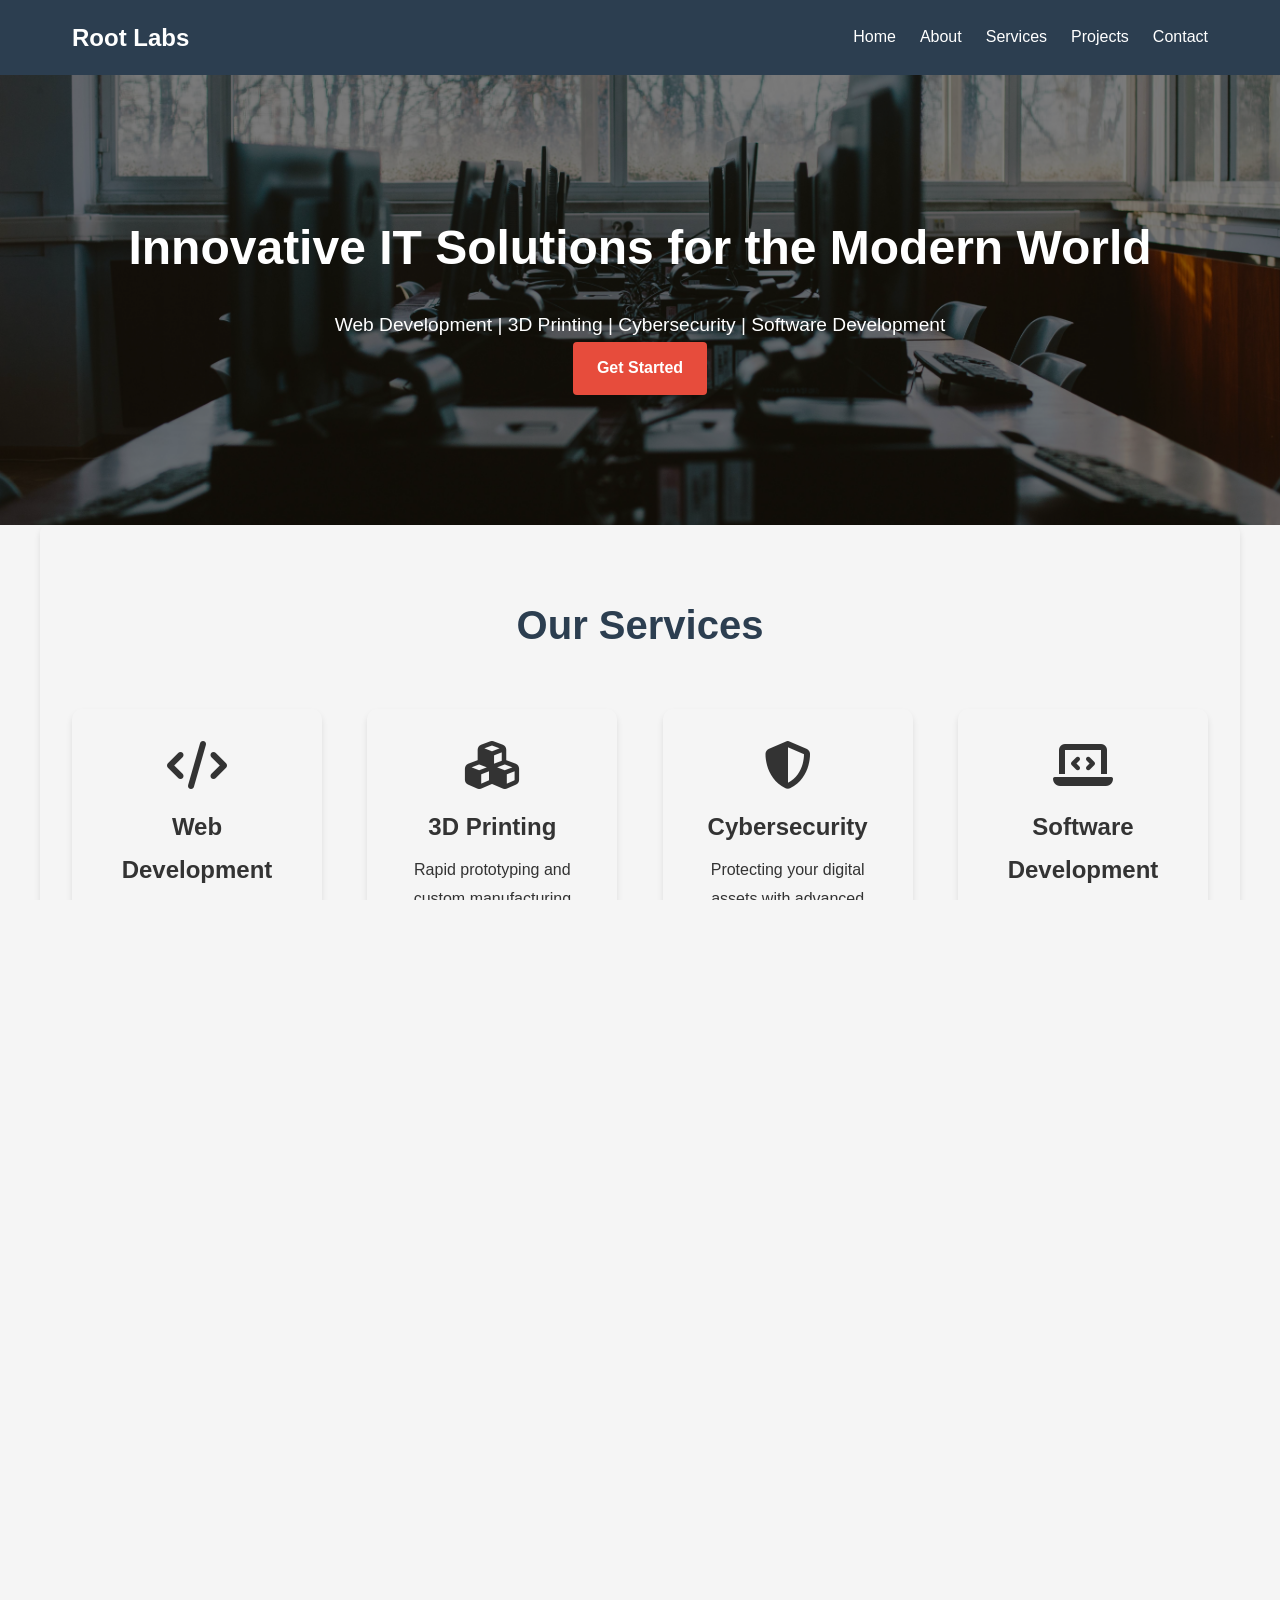
==== commit 7f254bd5: "Version 0.3" ====
--- a/index.html
+++ b/index.html
@@ -7,6 +7,7 @@
   <link rel="stylesheet" href="style.css">
   <link rel="icon" type="image/png" href="images/root-tab-icon.png">
   <link rel="stylesheet" href="https://cdnjs.cloudflare.com/ajax/libs/font-awesome/6.1.1/css/all.min.css">
+  <script src="path/to/particles.js"></script>
   <script src="script.js" defer></script>
 </head>
 <body>
@@ -35,28 +36,32 @@
     <section id="our-services" class="content-section">
       <h2 class="section-title">Our Services</h2>
       <div class="services-grid">
-        <div class="service-item">
-          <i class="fas fa-code"></i>
-          <h3>Web Development</h3>
-          <p>Custom websites and web applications tailored to your needs</p>
-        </div>
-        <div class="service-item">
-          <i class="fas fa-cubes"></i>
-          <h3>3D Printing</h3>
-          <p>Rapid prototyping and custom manufacturing solutions</p>
-        </div>
-        <div class="service-item">
-          <i class="fas fa-shield-alt"></i>
-          <h3>Cybersecurity</h3>
-          <p>Protecting your digital assets with advanced security measures</p>
-        </div>
-        <div class="service-item">
-          <i class="fas fa-laptop-code"></i>
-          <h3>Software Development</h3>
-          <p>Bespoke software solutions to streamline your business processes</p>
-        </div>
+          <div class="service-item">
+              <i class="fas fa-code"></i>
+              <h3>Web Development</h3>
+              <p>Custom websites and web applications tailored to your needs.</p>
+              <a href="contact.html" class="service-button">Contact Us</a> 
+          </div>
+          <div class="service-item">
+              <i class="fas fa-cubes"></i>
+              <h3>3D Printing</h3>
+              <p>Rapid prototyping and custom manufacturing solutions.</p>
+              <a href="contact.html" class="service-button">Contact Us</a> 
+          </div>
+          <div class="service-item">
+              <i class="fas fa-shield-alt"></i>
+              <h3>Cybersecurity</h3>
+              <p>Protecting your digital assets with advanced security measures.</p>
+              <a href="contact.html" class="service-button">Contact Us</a> 
+          </div>
+          <div class="service-item">
+              <i class="fas fa-laptop-code"></i>
+              <h3>Software Development</h3>
+              <p>Bespoke software solutions to streamline your business processes.</p>
+              <a href="contact.html" class="service-button">Contact Us</a> 
+          </div>
       </div>
-    </section>
+  </section>
 
     <section id="featured-projects" class="content-section">
       <h2 class="section-title">Featured Projects</h2>
@@ -68,8 +73,8 @@
         </div>
         <div class="project-item">
           <img src="images/3dprinting.jpg" alt="Custom Medical Devices">
-          <h3>Custom Medical Devices</h3>
-          <p>3D printed prosthetics and medical tools</p>
+          <h3>Custom 3D Design & Fabrication</h3>
+          <p>3D printed tools, parts, accessories, and more.</p>
         </div>
         <div class="project-item">
           <img src="images/project2.jpg" alt="Network Security Overhaul">
@@ -82,21 +87,19 @@
     <section id="testimonials" class="content-section">
       <h2 class="section-title">Client Testimonials</h2>
       <div class="testimonial-container">
-        <div class="testimonial">
-          <p>"Root Labs transformed our online presence with a stunning website that perfectly captures our brand."</p>
-          <cite>- John Doe, CEO of TechCorp</cite>
-        </div>
-        <div class="testimonial">
-          <p>"Their 3D printing expertise helped us bring our product to market faster than we ever thought possible."</p>
-          <cite>- Jane Smith, Founder of InnovateMed</cite>
-        </div>
+          <div class="testimonial">
+              <p>"Great service, always prompt and does what he says he will do."</p>
+              <cite>- Brandon Cooper, Newburgh Group</cite>
+              <div class="testimonial-rating">
+                  <i class="fas fa-star"></i>
+                  <i class="fas fa-star"></i>
+                  <i class="fas fa-star"></i>
+                  <i class="fas fa-star"></i>
+                  <i class="fas fa-star"></i>
+              </div>
+          </div>
       </div>
-    </section>
-
-    <section class="cta-section">
-      <h2>Ready to bring your ideas to life?</h2>
-      <a href="contact.html" class="cta-button">Work with Us</a>
-    </section>
+  </section>
   </main>
 
   <footer>
--- a/style.css
+++ b/style.css
@@ -5,6 +5,7 @@
   box-sizing: border-box;
 }
 
+/* Global styles for html and body */
 html,
 body {
   width: 100%;
@@ -21,6 +22,7 @@
   background-color: var(--background-color);
 }
 
+/* CSS Variables for color themes */
 :root {
   --primary-color: #2c3e50;
   --secondary-color: #3498db;
@@ -29,7 +31,7 @@
   --accent-color: #e74c3c;
 }
 
-/* Header and navigation styles */
+/* Header and navigation styles (affects all pages) */
 header {
   background-color: var(--primary-color);
   padding: 1rem 0;
@@ -86,7 +88,7 @@
   width: 100%;
 }
 
-/* Hero section styles */
+/* Hero section styles (affects home, services, projects, about, contact pages) */
 .hero {
   background-size: cover;
   background-position: center;
@@ -123,7 +125,7 @@
   font-size: 1.2rem;
 }
 
-/* Specific hero styles */
+/* Specific hero styles for different pages */
 .services-hero {
   background-image: url('images/root-labs-stock-image.jpg');
 }
@@ -144,6 +146,7 @@
   background-image: url('images/root-labs-stock-image.jpg');
 }
 
+/* Call to Action button styles */
 .cta-button {
   display: inline-block;
   background-color: var(--accent-color);
@@ -159,7 +162,7 @@
   background-color: #c0392b;
 }
 
-/* Content section styles */
+/* Content section styles (affects all pages) */
 .content-section {
   max-width: 1200px;
   margin: 0 auto;
@@ -176,17 +179,26 @@
   margin-bottom: 3rem;
 }
 
-/* Services section styles */
-.services-grid {
-  display: grid;
+/* Index page services grid styles */
+.index-services-grid {
+  display: flex; /* Use flexbox for horizontal alignment */
+  justify-content: space-around; /* Space items evenly */
+  flex-wrap: wrap; /* Allow wrapping on smaller screens */
+  gap: 20px; /* Space between items */
+}
+
+/* Services page grid styles */
+.services-page-grid {
+  display: grid; /* Use grid layout */
   grid-template-columns: repeat(auto-fit, minmax(250px, 1fr));
   gap: 2rem;
 }
 
+/* Service item styles (affects services section) */
 .service-item {
   background-color: var(--background-light);
   padding: 2rem;
-  border-radius: 10px;
+  border-radius: 10px; /* Rounded edges for service items */
   text-align: center;
   transition: transform 0.3s ease;
   box-shadow: 0 4px 6px rgba(0, 0, 0, 0.1);
@@ -261,7 +273,7 @@
   margin-left: 5px;
 }
 
-/* Testimonial section styles */
+/* Testimonial section styles (affects testimonials section) */
 .testimonial-container {
   display: flex;
   flex-wrap: wrap;
@@ -304,22 +316,7 @@
   margin-bottom: 2rem;
 }
 
-.cta-button {
-  display: inline-block;
-  background-color: var(--accent-color);
-  color: white;
-  padding: 0.5rem 1rem;
-  border-radius: 4px;
-  text-decoration: none;
-  font-weight: bold;
-  transition: background-color 0.3s ease;
-}
-
-.cta-button:hover {
-  background-color: var(--root-brown);
-}
-
-/* Footer styles */
+/* Footer styles (affects all pages) */
 footer {
   background-color: var(--primary-color);
   color: white;
@@ -368,6 +365,7 @@
   color: rgba(255, 255, 255, 0.6);
 }
 
+/* Media queries for responsive design */
 @media (max-width: 768px) {
   .footer-content {
     flex-direction: column;
@@ -376,28 +374,7 @@
   .footer-map {
     margin-top: 2rem;
   }
-}
-
-/* Responsive adjustments */
-@media (max-width: 768px) {
-  .footer-content {
-    flex-direction: column;
-  }
-
-  .footer-info,
-  .footer-map {
-    margin-right: 0;
-    margin-bottom: 20px;
-  }
-
-  .footer-map {
-    max-width: 100%;
-    /* Allow full width on small screens */
-  }
-}
-
-/* Responsive design */
-@media (max-width: 768px) {
+
   .hero h1 {
     font-size: 3rem;
   }
@@ -408,10 +385,6 @@
 
   .section-title {
     font-size: 2rem;
-  }
-
-  .footer-content {
-    flex-direction: column;
   }
 
   .footer-info,
@@ -508,6 +481,7 @@
     line-height: 1.6;
 }
 
+/* Team section styles (affects about page) */
 .team-section {
     background-color: white;
     padding: 4rem 0;
@@ -586,6 +560,7 @@
     }
 }
 
+/* Contact form styles (affects contact page) */
 .contact-form textarea {
   resize: vertical;
 }
@@ -612,6 +587,7 @@
   }
 }
 
+/* Social icons styles (affects contact page) */
 .social-icons {
   margin-top: 1rem;
 }
@@ -693,6 +669,7 @@
     color: var(--secondary-color);
 }
 
+/* Form group styles (affects contact page) */
 .form-group {
     margin-bottom: 1.5rem;
 }
@@ -726,6 +703,7 @@
     resize: vertical;
 }
 
+/* Submit button styles (affects contact page) */
 .submit-btn {
     background-color: var(--secondary-color);
     color: white;
@@ -746,4 +724,220 @@
     .contact-content .container {
         flex-direction: column;
     }
+}
+
+/* Services Section Styles (affects services page) */
+#our-services .services-grid {
+  display: flex; /* Use flexbox for horizontal alignment */
+  justify-content: space-between; /* Space items evenly */
+  flex-wrap: wrap; /* Allow wrapping on smaller screens */
+  gap: 20px; /* Space between items */
+}
+
+.service-item {
+  display: flex; /* Use flexbox for alignment */
+  flex-direction: column; /* Stack items vertically */
+  justify-content: space-between; /* Space items evenly */
+  height: 100%; /* Ensure the service item takes full height */
+  background-color: var(--background-light);
+  padding: 2rem;
+  border-radius: 10px; /* Rounded edges for service items */
+  text-align: center;
+  transition: transform 0.3s ease;
+  box-shadow: 0 4px 6px rgba(0, 0, 0, 0.1);
+  flex: 1 1 200px; /* Allow items to grow and shrink */
+  max-width: 250px; /* Set a max width for uniformity */
+}
+
+.service-item i {
+  font-size: 3rem; /* Icon size */
+  color: var(--labs-green); /* Icon color */
+  margin-bottom: 1rem; /* Space below the icon */
+}
+
+.service-item h3 {
+  font-size: 1.5rem; /* Title size */
+  margin-bottom: 0.5rem; /* Space below the title */
+  color: var(--root-brown); /* Title color */
+}
+
+.service-item p {
+  font-size: 1rem; /* Description size */
+  margin-bottom: auto; /* Push the button to the bottom */
+}
+
+/* Button styles */
+.service-button {
+  display: inline-block;
+  padding: 12px 24px; /* Adjust padding for a larger button */
+  background-color: #007BFF; /* Change to your theme color */
+  color: white;
+  text-decoration: none;
+  border-radius: 5px; /* Rounded edges */
+  transition: background-color 0.3s;
+}
+
+.service-button:hover {
+  background-color: #0056b3; /* Darker shade for hover effect */
+}
+
+/* Testimonial section styles (affects testimonials section) */
+.testimonial-rating {
+  color: #FFD700; /* Gold color for stars */
+  margin-top: 5px; /* Space above the rating */
+}
+
+.testimonial-rating i {
+  margin: 0 2px; /* Space between stars */
+}
+
+
+/* Reset default margins and paddings */
+* {
+  margin: 0;
+  padding: 0;
+  box-sizing: border-box;
+}
+
+/* Global styles for html and body */
+html,
+body {
+  width: 100%;
+  height: 100%;
+  margin: 0;
+  padding: 0;
+  overflow-x: hidden; /* Prevent horizontal scroll */
+}
+
+/* Services Section Styles for services.html */
+.services-page {
+  width: 100%; /* Ensure the section takes full width */
+  padding: 0; /* Remove padding to allow full width */
+  text-align: center; /* Center align section title */
+}
+
+.service-item-services {
+  background-color: var(--background-light);
+  padding: 2rem;
+  border-radius: 10px; /* Rounded edges for service items */
+  box-shadow: 0 4px 6px rgba(0, 0, 0, 0.1);
+  transition: transform 0.3s ease;
+  width: 100%; /* Ensure full width */
+  text-align: center; /* Center text within the service item */
+  border-bottom: 1px solid #ddd; /* Optional: Add a bottom border for separation */
+}
+
+.service-item-services:last-child {
+  border-bottom: none; /* Remove border from the last item */
+}
+
+.service-item-services i {
+  font-size: 3rem; /* Icon size */
+  color: var(--labs-green); /* Icon color */
+  margin-bottom: 1rem; /* Space below the icon */
+}
+
+.service-item-services h3 {
+  font-size: 1.5rem; /* Title size */
+  margin-bottom: 0.5rem; /* Space below the title */
+  color: var(--root-brown); /* Title color */
+}
+
+.service-item-services p {
+  font-size: 1rem; /* Description size */
+  margin: 0; /* Reset margin */
+}
+/* Project Details Styles for ecom_project.html */
+.project-details {
+  max-width: 800px; /* Limit the width for better readability */
+  margin: 2rem auto; /* Center the section with margin */
+  padding: 2rem; /* Add padding for spacing */
+  background-color: var(--background-color); /* Use the background color variable */
+  border-radius: 8px; /* Rounded corners */
+  box-shadow: 0 4px 10px rgba(0, 0, 0, 0.1); /* Subtle shadow for depth */
+}
+
+.project-details h1 {
+  font-size: 2.5rem; /* Title size */
+  color: var(--primary-color); /* Use primary color for the title */
+  margin-bottom: 1rem; /* Space below the title */
+  text-align: center; /* Center the title */
+}
+
+.project-details p {
+  font-size: 1.1rem; /* Description size */
+  line-height: 1.6; /* Line height for readability */
+  margin-bottom: 1rem; /* Space below paragraphs */
+}
+
+.project-details ul {
+  list-style-type: disc; /* Use disc for list items */
+  margin-left: 2rem; /* Indent the list */
+  margin-bottom: 1rem; /* Space below the list */
+}
+
+.project-details .back-button {
+  display: inline-block; /* Make it a block for padding */
+  margin-top: 1rem; /* Space above the button */
+  padding: 0.75rem 1.5rem; /* Button padding */
+  background-color: var(--secondary-color); /* Button color */
+  color: white; /* Text color */
+  text-decoration: none; /* Remove underline */
+  border-radius: 5px; /* Rounded edges */
+  transition: background-color 0.3s; /* Transition for hover effect */
+}
+
+.project-details .back-button:hover {
+  background-color: #2980b9; /* Darker shade on hover */
+}
+
+/* Project Details Styles for network_project.html */
+.project-details {
+  max-width: 800px; /* Limit the width for better readability */
+  margin: 2rem auto; /* Center the section with margin */
+  padding: 2rem; /* Add padding for spacing */
+  background-color: var(--background-color); /* Use the background color variable */
+  border-radius: 8px; /* Rounded corners */
+  box-shadow: 0 4px 10px rgba(0, 0, 0, 0.1); /* Subtle shadow for depth */
+}
+
+.project-details h1 {
+  font-size: 2.5rem; /* Title size */
+  color: var(--primary-color); /* Use primary color for the title */
+  margin-bottom: 1rem; /* Space below the title */
+  text-align: center; /* Center the title */
+}
+
+.project-details h2 {
+  font-size: 1.8rem; /* Subheading size */
+  color: var(--primary-color); /* Use primary color for subheadings */
+  margin-top: 1.5rem; /* Space above subheadings */
+  margin-bottom: 1rem; /* Space below subheadings */
+}
+
+.project-details p {
+  font-size: 1.1rem; /* Description size */
+  line-height: 1.6; /* Line height for readability */
+  margin-bottom: 1rem; /* Space below paragraphs */
+}
+
+.project-details ul {
+  list-style-type: disc; /* Use disc for list items */
+  margin-left: 2rem; /* Indent the list */
+  margin-bottom: 1rem; /* Space below the list */
+}
+
+.project-details .back-button {
+  display: inline-block; /* Make it a block for padding */
+  margin-top: 1rem; /* Space above the button */
+  padding: 0.75rem 1.5rem; /* Button padding */
+  background-color: var(--secondary-color); /* Button color */
+  color: white; /* Text color */
+  text-decoration: none; /* Remove underline */
+  border-radius: 5px; /* Rounded edges */
+  transition: background-color 0.3s; /* Transition for hover effect */
+}
+
+.project-details .back-button:hover {
+  background-color: #2980b9; /* Darker shade on hover */
 }
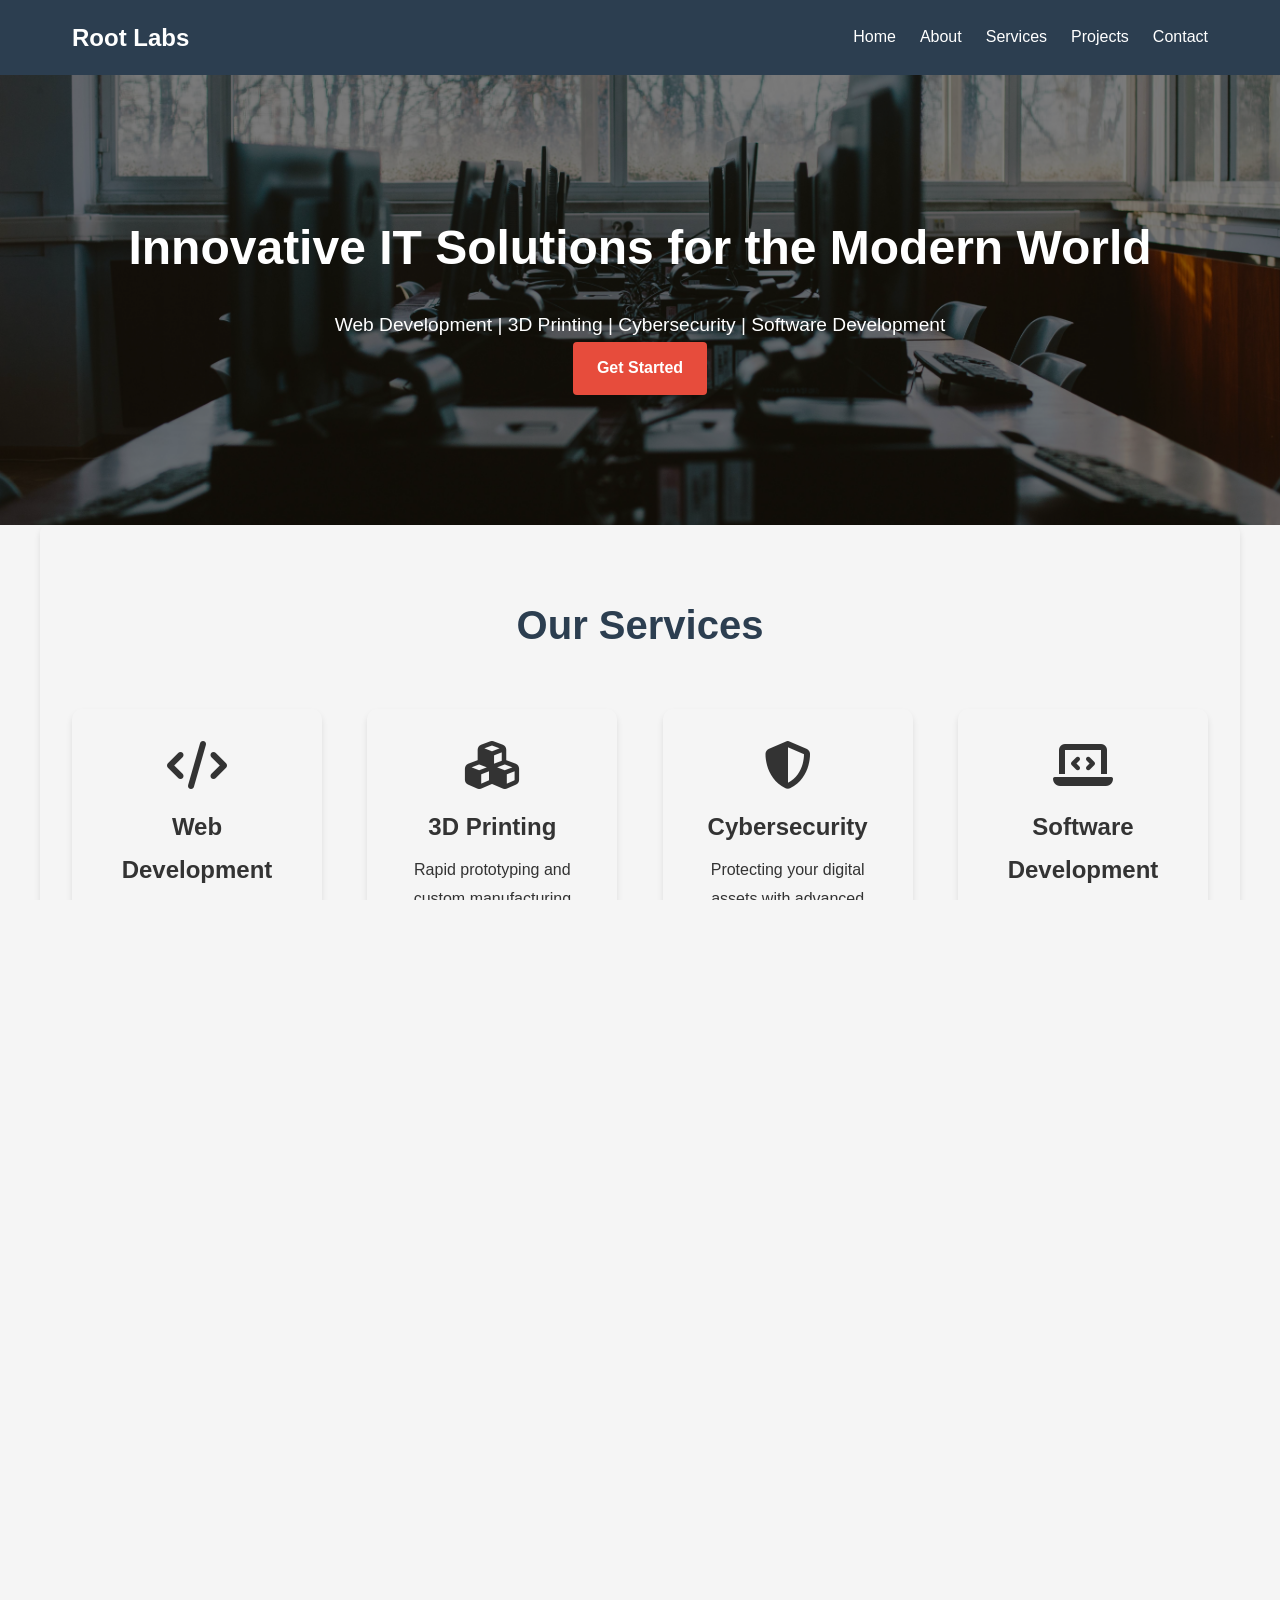
==== commit 7abb644c: "Updated contact form (incl. error page redirect for now), added images, tweaker footer, specified ar" ====
--- a/index.html
+++ b/index.html
@@ -118,15 +118,13 @@
             </div>
         </div>
         <div class="footer-map">
-            <iframe src="https://www.google.com/maps/embed?pb=!1m18!1m12!1m3!1d3437.1751349614807!2d-77.41812548492876!3d37.54398813339467!2m3!1f0!2f0!3f0!3m2!1i1024!2i768!4f13.1!3m3!1m2!1s0x89b1116bb67fd823%3A0x3b99c72369a2d963!2s1717%20E%20Cary%20St%2C%20Richmond%2C%20VA%2023223!5e0!3m2!1sen!2sus!4v1679590070907!5m2!1sen!2sus" width="100%" height="100%" style="border:0;" allowfullscreen="" loading="lazy" referrerpolicy="no-referrer-when-downgrade"></iframe>
+            <iframe src="https://www.google.com/maps/embed?pb=!1m18!1m12!1m3!1d13825.814960906902!2d-87.576061!3d37.97224944999999!2m3!1f0!2f0!3f0!3m2!1i1024!2i768!4f13.1!3m3!1m2!1s0x8871d521ad9246a5%3A0x7428b31ea5b8db31!2sEvansville%2C%20IN%2047708!5e1!3m2!1sen!2sus!4v1729028152121!5m2!1sen!2sus" width="600" height="400" style="border:0;" allowfullscreen="" loading="lazy" referrerpolicy="no-referrer-when-downgrade"></iframe>
         </div>
     </div>
     <div class="footer-creators">
         <p>Founded by James Samford and Kyle King</p>
     </div>
 </footer>
-
-  <!-- Add this at the end of your body tag -->
   <button id="back-to-top" title="Back to Top">↑</button>
 </body>
 </html>
--- a/style.css
+++ b/style.css
@@ -353,7 +353,17 @@
 }
 
 .footer-map {
-  height: 200px;
+  height: 200px; /* Set a fixed height for the map */
+  max-width: 300px; /* Set a maximum width for the map */
+  width: 100%; /* Make the map container full width */
+  overflow: hidden; /* Hide any overflow */
+  margin: 0 auto; /* Center the map in the footer */
+}
+
+.footer-map iframe {
+  width: 100%; /* Make the iframe take the full width of the container */
+  height: 100%; /* Make the iframe take the full height of the container */
+  border: 0; /* Remove the border */
 }
 
 .footer-creators {
